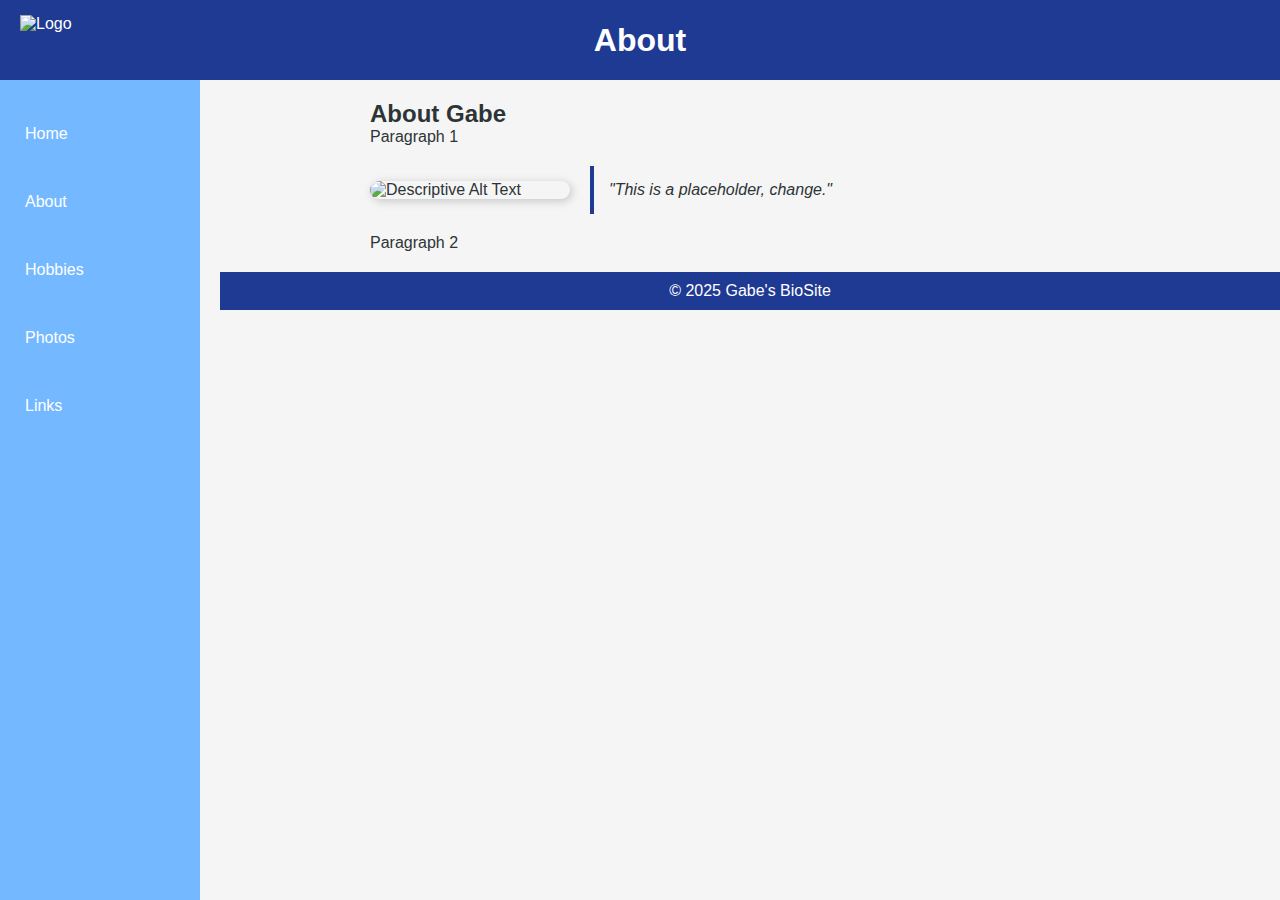
==== about.html @ ad24a23e "Assignment 6.3; Framework of bioSite" ====
<!-- Kyle Marlia-Conner -->
<!-- 02/02/2025 -->
<!-- Assignment 6.3 -->

<!DOCTYPE html>
<html lang="en">
<head>
    <meta charset="UTF-8">
    <meta name="viewport" content="width=device-width, initial-scale=1.0">
    <title>Gabe's BioSite</title>
    <link rel="stylesheet" href="styles.css">
</head>
<body>
    <header>
        <img src="logo.png" alt="Logo" class="logo">
        <h1>About</h1>
    </header>
    <nav>
        <ul>
            <li><a href="index.html">Home</a></li>
            <li><a href="about.html">About</a></li>
            <li><a href="hobbies.html">Hobbies</a></li>
            <li><a href="photos.html">Photos</a></li>
            <li><a href="links.html">Links</a></li>
        </ul>
    </nav>
    <main>
        
        <h2>About Gabe</h2>

        <p>Paragraph 1</p>

        <section class="quote-section">
            <img src="image.jpg" alt="Descriptive Alt Text" class="quote-image">
            <blockquote class="quote-text">
                "This is a placeholder, change."
            </blockquote>
        </section>
    
        <p>Paragraph 2</p>
    
    </main>
    <footer>
        <p>&copy; 2025 Gabe's BioSite</p>
    </footer>
</body>
</html>
---- styles.css ----
/* Kyle Marlia-Conner */
/* 02/02/2025 */
/* Assignment 6.3 */

* {
    margin: 0;
    padding: 0;
    box-sizing: border-box;
}

main {
    max-width: 800px;
    margin: auto;
    padding: 20px;
}

body {
    font-family: 'Open Sans', sans-serif;
    background-color: #F5F5F5;
    color: #2D3436;
    margin: 0;
    margin-left: 220px;
    margin-top: 80px;
    padding: 0;
}

header {
    background-color: #1F3A93;
    color: white;
    width: 100%;
    padding: 20px;
    display: flex;
    align-items: center;
    justify-content: center;
    position: fixed;
    top: 0;
    left: 0;
    height: 80px;
    z-index: 1000;
}

header h1 {
    margin: 0;
    text-align: center;
    flex-grow: 1;
}

nav {
    position: fixed;
    left: 0;
    top: 80px;
    width: 200px;
    height: calc(100% - 80px);
    background-color: #74B9FF;
    padding-top: 20px;
}

nav ul {
    list-style: none;
    padding: 0;
    margin: 0;
}

nav ul li {
    display: block;
    padding: 15px;
}

nav ul li a {
    text-decoration: none;
    color: white;
    display: block;
    padding: 10px;
}

.quote-section {
    display: flex;
    align-items: center;
    gap: 20px;
    margin: 20px 0;
}

.quote-image {
    width: 200px;
    height: auto;
    border-radius: 10px;
    box-shadow: 2px 2px 10px rgba(0, 0, 0, 0.2);
}

.quote-text {
    font-style: italic;
    background-color: #f5f5f5;
    padding: 15px;
    border-left: 4px solid #1F3A93;
    max-width: 500px;
}

footer {
    text-align: center;
    padding: 10px;
    background-color: #1F3A93;
    color: white;
}

.logo {
    position: absolute;
    left: 20px;
    height: 50px;
}
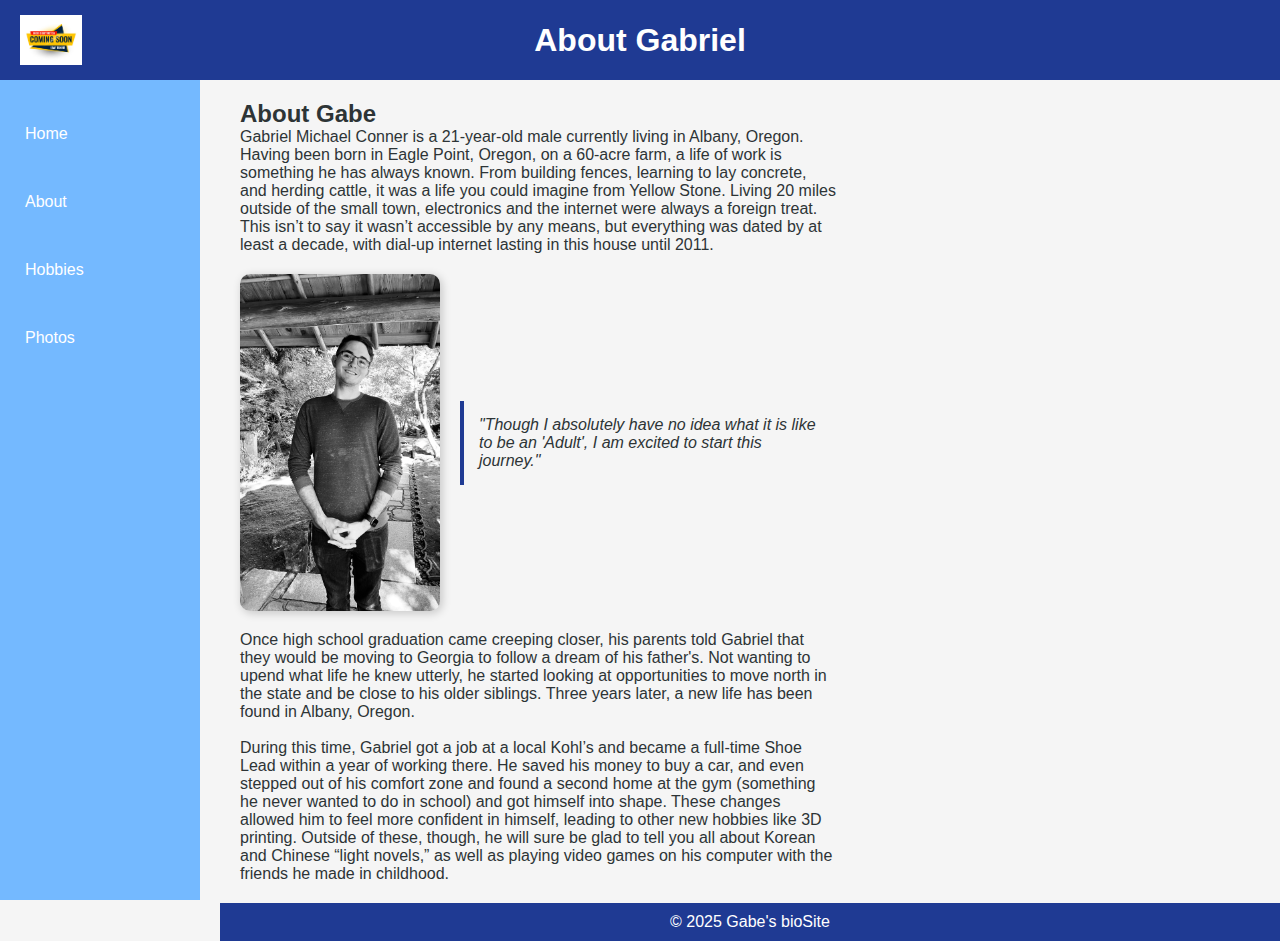
==== commit cbbdbfca: "Assignment 7" ====
--- a/about.html
+++ b/about.html
@@ -1,19 +1,21 @@
 <!-- Kyle Marlia-Conner -->
-<!-- 02/02/2025 -->
-<!-- Assignment 6.3 -->
+<!-- 02/09/2025 -->
+<!-- Assignment 7.2 -->
 
 <!DOCTYPE html>
 <html lang="en">
+
 <head>
     <meta charset="UTF-8">
     <meta name="viewport" content="width=device-width, initial-scale=1.0">
-    <title>Gabe's BioSite</title>
+    <title>Gabe's bioSite</title>
     <link rel="stylesheet" href="styles.css">
 </head>
+
 <body>
     <header>
-        <img src="logo.png" alt="Logo" class="logo">
-        <h1>About</h1>
+        <img src="images/Logo/Placeholder.jpg" alt="Logo" class="logo">
+        <h1>About Gabriel</h1>
     </header>
     <nav>
         <ul>
@@ -21,27 +23,24 @@
             <li><a href="about.html">About</a></li>
             <li><a href="hobbies.html">Hobbies</a></li>
             <li><a href="photos.html">Photos</a></li>
-            <li><a href="links.html">Links</a></li>
         </ul>
     </nav>
     <main>
-        
         <h2>About Gabe</h2>
-
-        <p>Paragraph 1</p>
-
-        <section class="quote-section">
-            <img src="image.jpg" alt="Descriptive Alt Text" class="quote-image">
+        <p>Gabriel Michael Conner is a 21-year-old male currently living in Albany, Oregon. Having been born in Eagle Point, Oregon, on a 60-acre farm, a life of work is something he has always known. From building fences, learning to lay concrete, and herding cattle, it was a life you could imagine from Yellow Stone. Living 20 miles outside of the small town, electronics and the internet were always a foreign treat. This isn’t to say it wasn’t accessible by any means, but everything was dated by at least a decade, with dial-up internet lasting in this house until 2011.</p>
+        <div class="quote-section">
+            <img src="images/Portrait/GabePortrait.jpg" alt="Descriptive Alt Text" class="quote-image">
             <blockquote class="quote-text">
-                "This is a placeholder, change."
+                "Though I absolutely have no idea what it is like to be an 'Adult', I am excited to start this journey."
             </blockquote>
-        </section>
-    
-        <p>Paragraph 2</p>
-    
+        </div>    
+        <p>Once high school graduation came creeping closer, his parents told Gabriel that they would be moving to Georgia to follow a dream of his father's. Not wanting to upend what life he knew utterly, he started looking at opportunities to move north in the state and be close to his older siblings. Three years later, a new life has been found in Albany, Oregon.</p>
+        <br>
+        <p>During this time, Gabriel got a job at a local Kohl’s and became a full-time Shoe Lead within a year of working there. He saved his money to buy a car, and even stepped out of his comfort zone and found a second home at the gym (something he never wanted to do in school) and got himself into shape. These changes allowed him to feel more confident in himself, leading to other new hobbies like 3D printing. Outside of these, though, he will sure be glad to tell you all about Korean and Chinese “light novels,” as well as playing video games on his computer with the friends he made in childhood. </p>
     </main>
     <footer>
-        <p>&copy; 2025 Gabe's BioSite</p>
+        <p>&copy; 2025 Gabe's bioSite</p>
     </footer>
 </body>
+
 </html>
--- a/styles.css
+++ b/styles.css
@@ -1,17 +1,11 @@
 /* Kyle Marlia-Conner */
-/* 02/02/2025 */
-/* Assignment 6.3 */
+/* 02/09/2025 */
+/* Assignment 7.2 */
 
 * {
     margin: 0;
     padding: 0;
     box-sizing: border-box;
-}
-
-main {
-    max-width: 800px;
-    margin: auto;
-    padding: 20px;
 }
 
 body {
@@ -45,6 +39,12 @@
     flex-grow: 1;
 }
 
+.logo {
+    position: absolute;
+    left: 20px;
+    height: 50px;
+}
+
 nav {
     position: fixed;
     left: 0;
@@ -73,6 +73,22 @@
     padding: 10px;
 }
 
+.content-container {
+    display: flex;
+    justify-content: space-between;
+    align-items: flex-start;
+    max-width: 1000px;
+    margin: auto;
+    padding: 20px;
+    gap: 20px;
+}
+
+main {
+    flex: 1;
+    max-width: 60%;
+    padding: 20px;
+}
+
 .quote-section {
     display: flex;
     align-items: center;
@@ -95,16 +111,49 @@
     max-width: 500px;
 }
 
+.side-images {
+    flex-shrink: 0;
+    width: 200px;
+    display: flex;
+    flex-direction: column;
+    gap: 10px;
+}
+
+.side-images img {
+    width: 100%;
+    height: auto;
+    display: block;
+}
+
+.gallery {
+    display: grid;
+    grid-template-columns: repeat(auto-fit, minmax(100px, 1fr));
+    gap: 20px;
+    padding: 20px;
+}
+  
+.gallery img {
+    width: 100%;
+    height: auto;
+    display: block;
+    border-radius: 4px;
+    box-shadow: 0 2px 5px rgba(0,0,0,0.1);
+}
+
+figure {
+    margin: 0;
+    text-align: center;
+}
+  
+figcaption {
+    margin-top: 5px;
+    font-size: 0.9em;
+    color: #555;
+}
+
 footer {
     text-align: center;
     padding: 10px;
     background-color: #1F3A93;
     color: white;
 }
-
-.logo {
-    position: absolute;
-    left: 20px;
-    height: 50px;
-}
-
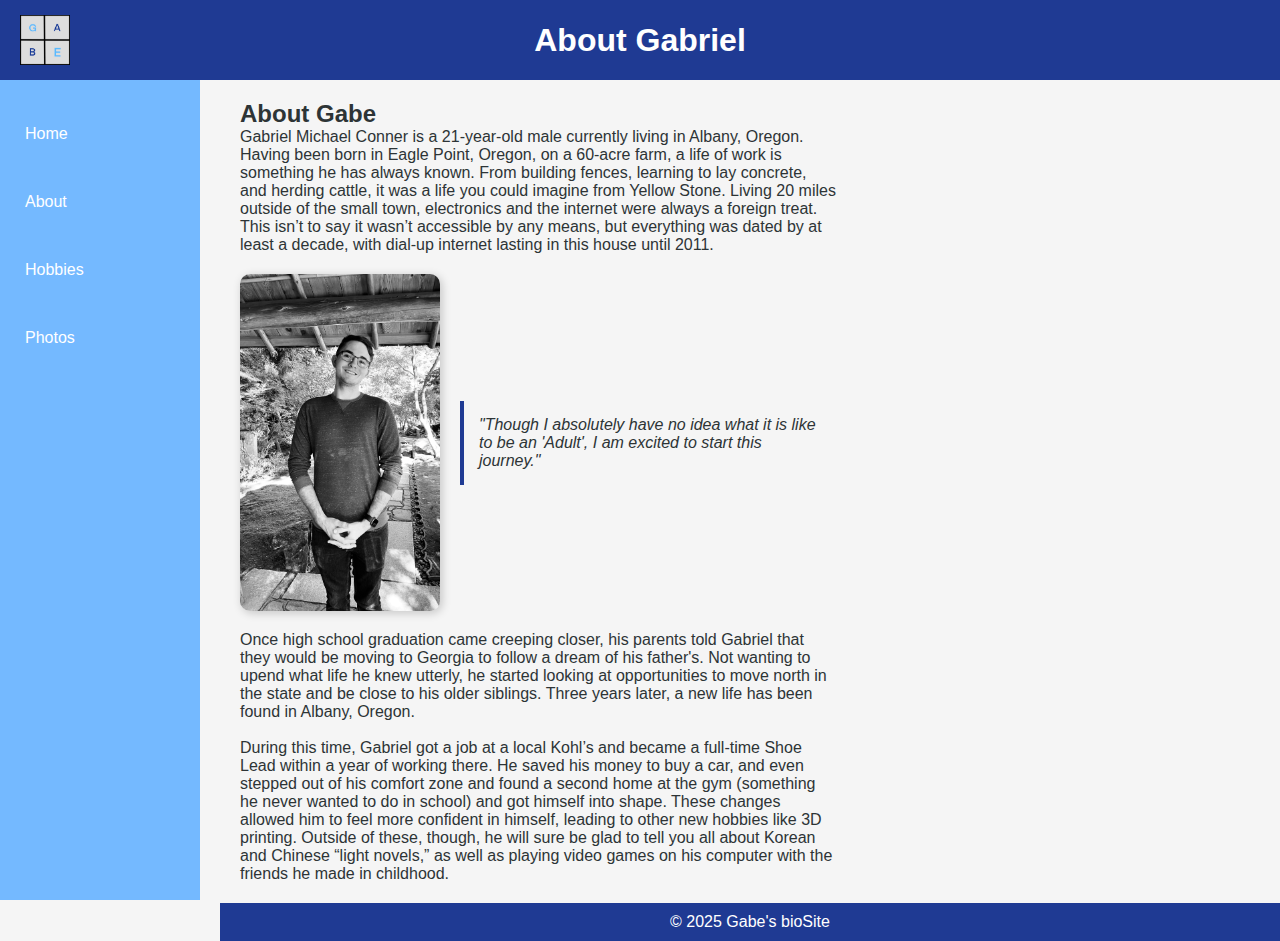
==== commit 44313f53: "bioSite Finale" ====
--- a/about.html
+++ b/about.html
@@ -14,7 +14,7 @@
 
 <body>
     <header>
-        <img src="images/Logo/Placeholder.jpg" alt="Logo" class="logo">
+        <img src="images/Logo/Logo.jpg" alt="Logo" class="logo">
         <h1>About Gabriel</h1>
     </header>
     <nav>
